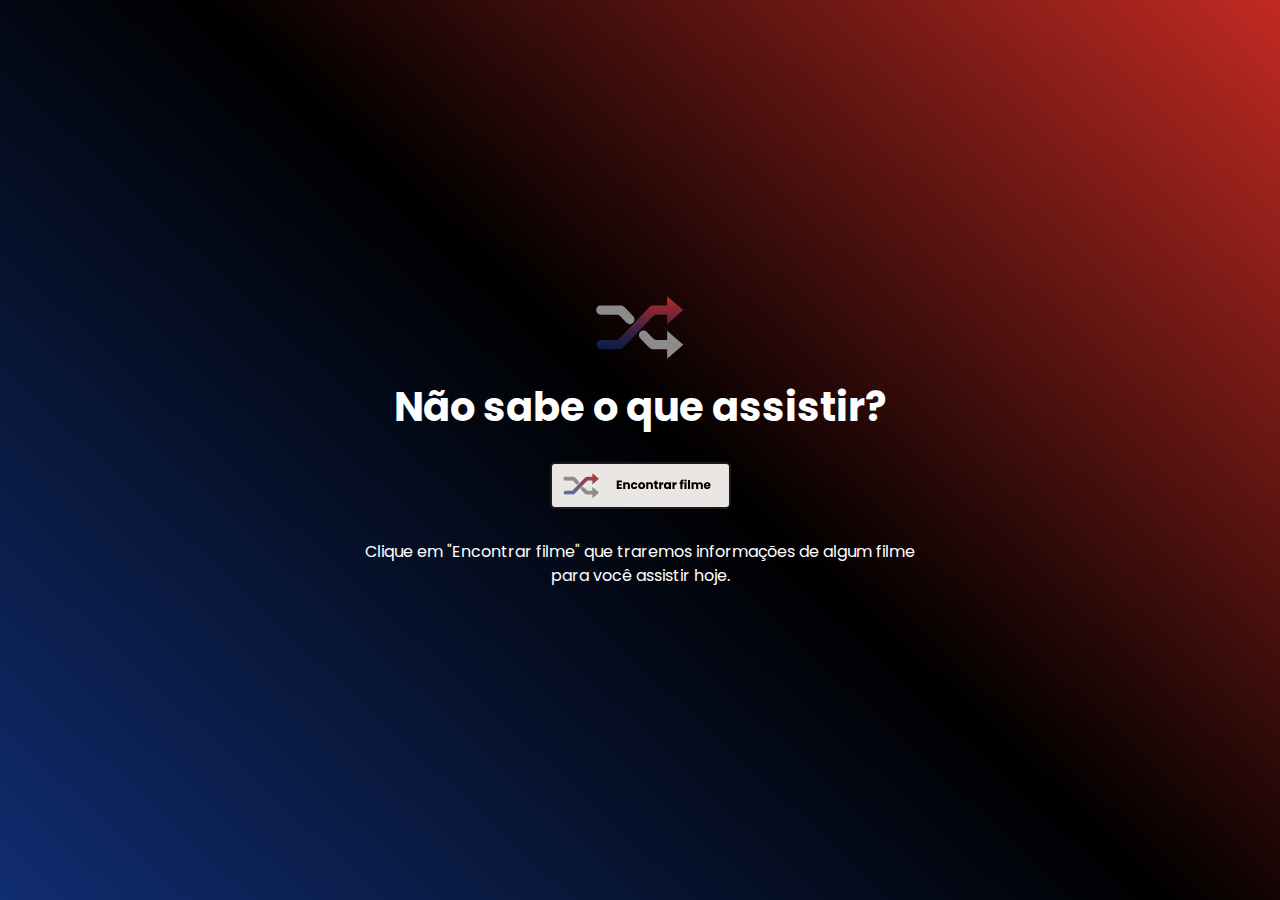
==== index.html @ 24e85698 "first commit" ====
<!DOCTYPE html>
<html lang="pt-BR">
    <head>
        <meta charset="UTF-8">
        <meta http-equiv="X-UA-Compatible" content="IE=edge">
        <meta name="viewport" content="width=device-width, initial-scale=1, shrink-to-fit=no">
        <link rel="stylesheet" href="./assets/css/bootstrap.min.css">
        <link rel="stylesheet" href="./assets/css/style.css">   
        <link rel="preconnect" href="https://fonts.googleapis.com">
        <link rel="preconnect" href="https://fonts.gstatic.com" crossorigin>
        <link href="https://fonts.googleapis.com/css2?family=Poppins:ital,wght@0,100;0,200;0,300;0,400;0,500;0,600;0,700;0,800;0,900;1,100;1,200;1,300;1,400;1,500;1,600;1,700;1,800;1,900&display=swap" rel="stylesheet"> 

        <title>Rocket Flix</title>
    </head>
    <body>
        <section id="home-rocketflix">
            <div class="container vh-100 d-flex flex-column justify-content-center align-items-center">
                <img class="logo mb-4" src="./assets/img/logo-rocketflix.svg" alt="logotipo rocketflix"/>
                <h1 class="title mb-4">Não sabe o que assistir?</h1>
                    <a href="./descubra-esse-filme.html">
                        <img class="btn mb-4" src="./assets/img/button-rocketflix.svg" alt="botão rocketflix"/>
                    </a>
                <p class="resume">Clique em "Encontrar filme" que traremos informações de algum filme para você assistir hoje.</p>

            </div>
        </section>
        <script src="./assets/js/jquery-3.3.1.slim.min.js"></script>
        <script src="./assets/js/bootstrap.min.js"></script>
        <script src="./assets/js/popper.min.js"></script>
        <script src="./assets/js/axios.min.js"></script>
    </body>
</html>
---- assets/css/style.css ----
* {
    font-family: 'Poppins', sans-serif;
}

body {
    position: relative;
}

html body #home-rocketflix,
html body #descubra-esse-filme {
    background: linear-gradient(43deg, #102d71 0%, #000000 52%, #c12a23 100%);
    display: block;
}

.title {
    color: #fff;
    font-weight: 700;
}

.resume {
    color: #fff;
    width: 50%;
    text-align: center;
}

.preloader {
    position: absolute;
    left: 0;
    right: 0;
    top: 0;
    bottom: 0;
    background: linear-gradient(43deg, #102d71 0%, #000000 52%, #c12a23 100%);
}

.preloader.active {
    display: flex;
}

.preloader:not(.active) {
    display: none!important;
}

.cover-movie {
    width: 100%;
    border: 2px solid #fff;
}

.title-movie {
    font-style: Bold;
    font-size: 35px;
    line-height: 30px;
    color: #fff;
}

.resume-movie {
    font-size: 16px;
    line-height: 24px;
    color: #fff;
}

.genres-area {
    gap: 12px;
}

.genres-area span{
    color: #fff;
    font-weight: 600;
    border: 1px solid #fff;
    padding: 5px 20px;
    border-radius: 20px;
    font-size: 12px;
}


.layout-movie {
    width: 100%;
}
.image-area {
    width: 25%;
}
.info-area {
    width: 75%;
}
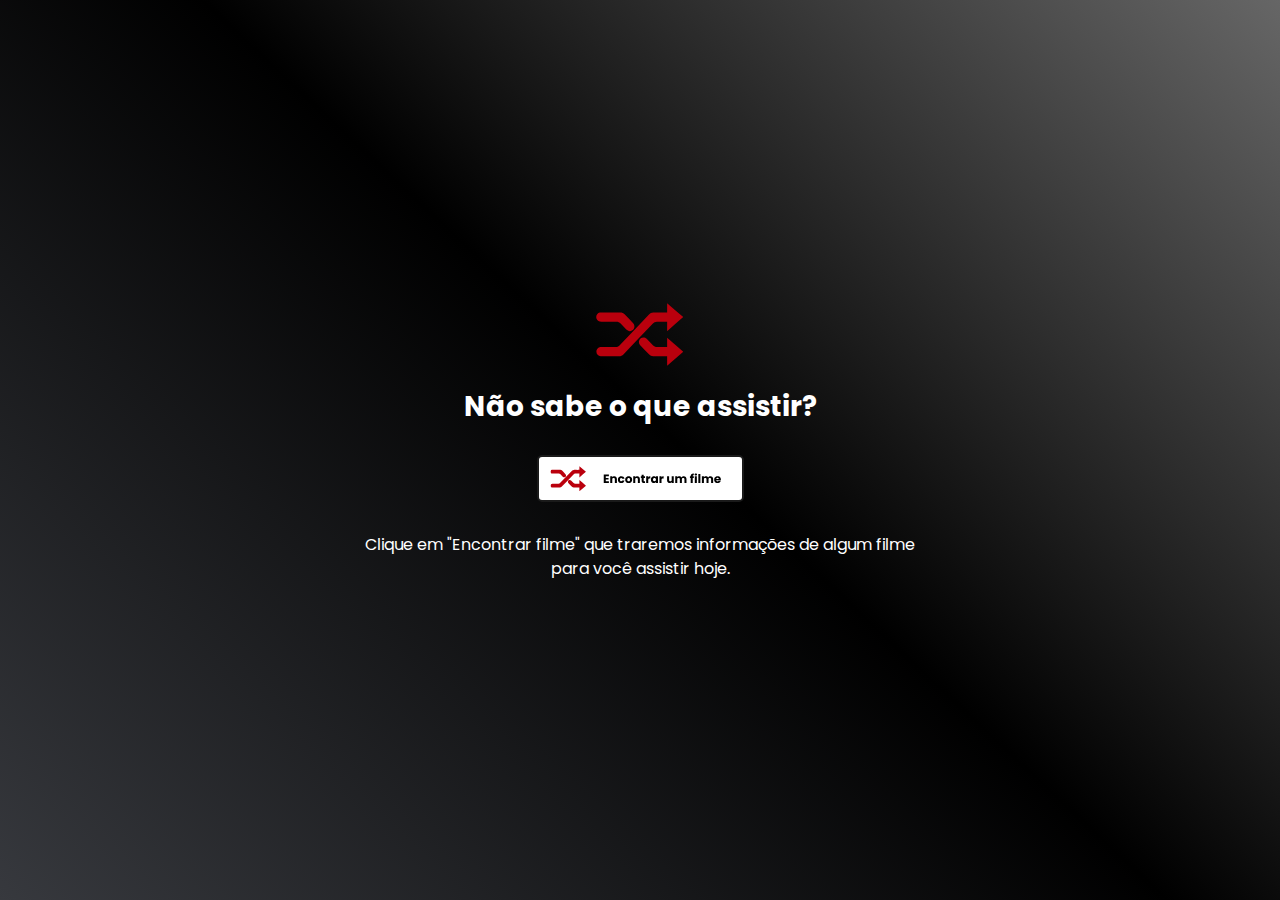
==== commit a50bef76: "responsivo, added nre features" ====
--- a/index.html
+++ b/index.html
@@ -4,21 +4,23 @@
         <meta charset="UTF-8">
         <meta http-equiv="X-UA-Compatible" content="IE=edge">
         <meta name="viewport" content="width=device-width, initial-scale=1, shrink-to-fit=no">
+        <link rel="icon" type="image/png" href="https://thetrinityweb.com.br/assets/img/root/favicon.webp">
         <link rel="stylesheet" href="./assets/css/bootstrap.min.css">
         <link rel="stylesheet" href="./assets/css/style.css">   
+        <link rel="stylesheet" href="./assets/css/responsive.css">   
         <link rel="preconnect" href="https://fonts.googleapis.com">
         <link rel="preconnect" href="https://fonts.gstatic.com" crossorigin>
         <link href="https://fonts.googleapis.com/css2?family=Poppins:ital,wght@0,100;0,200;0,300;0,400;0,500;0,600;0,700;0,800;0,900;1,100;1,200;1,300;1,400;1,500;1,600;1,700;1,800;1,900&display=swap" rel="stylesheet"> 
 
-        <title>Rocket Flix</title>
+        <title>TrinityFlix</title>
     </head>
     <body>
         <section id="home-rocketflix">
             <div class="container vh-100 d-flex flex-column justify-content-center align-items-center">
                 <img class="logo mb-4" src="./assets/img/logo-rocketflix.svg" alt="logotipo rocketflix"/>
-                <h1 class="title mb-4">Não sabe o que assistir?</h1>
+                <h3 class="title mb-4">Não sabe o que assistir?</h3>
                     <a href="./descubra-esse-filme.html">
-                        <img class="btn mb-4" src="./assets/img/button-rocketflix.svg" alt="botão rocketflix"/>
+                        <img class="btn mb-4" src="./assets/img/button-trinityflix.svg" alt="botão rocketflix"/>
                     </a>
                 <p class="resume">Clique em "Encontrar filme" que traremos informações de algum filme para você assistir hoje.</p>
 
--- a/assets/css/style.css
+++ b/assets/css/style.css
@@ -8,8 +8,13 @@
 
 html body #home-rocketflix,
 html body #descubra-esse-filme {
-    background: linear-gradient(43deg, #102d71 0%, #000000 52%, #c12a23 100%);
+    /* background: linear-gradient(43deg, #102d71 0%, #000000 52%, #c12a23 100%); */
+    background:linear-gradient(43deg, #37393e 0%, #000 52%, #666 100%);
     display: block;
+}
+
+#descubra-esse-filme .container{
+    min-height: 100vh;
 }
 
 .title {
@@ -29,7 +34,9 @@
     right: 0;
     top: 0;
     bottom: 0;
-    background: linear-gradient(43deg, #102d71 0%, #000000 52%, #c12a23 100%);
+    /* background: linear-gradient(43deg, #102d71 0%, #000000 52%, #c12a23 100%); */
+    background:linear-gradient(43deg, #37393e 0%, #000 52%, #666 100%);
+
 }
 
 .preloader.active {
@@ -56,6 +63,7 @@
     font-size: 16px;
     line-height: 24px;
     color: #fff;
+    text-align: justify;
 }
 
 .genres-area {
@@ -69,6 +77,13 @@
     padding: 5px 20px;
     border-radius: 20px;
     font-size: 12px;
+    transition: all 0.3s ease-in;
+}
+
+.genres-area span:hover{
+    color: #000;
+    background-color: #fff;
+    border: 1px solid #fff;
 }
 
 
@@ -80,4 +95,25 @@
 }
 .info-area {
     width: 75%;
+}
+
+.plataforms-avaible {
+    color: #fff;
+    font-weight: 600;
+}
+
+
+.providers-area {
+    gap: 10px;
+  }
+
+  .providers-area img {
+    width: 60px;
+    height: 60px;
+    border-radius: 12px;
+  }
+
+.release-date-mock {
+    color: #fff;
+    font-weight: 600;
 }--- a/assets/css/responsive.css
+++ b/assets/css/responsive.css
@@ -0,0 +1,61 @@
+@media only screen and (max-width:769px) {
+    /* Home */
+    .title {
+        text-align: center;
+    }
+    .resume {
+        width: 100%;
+    }
+
+    /* Descubra esse filme */
+
+    /* Layout Movie */
+    .layout-movie {
+        flex-direction: column!important;
+    }
+
+    .image-area {
+        width: 100%;
+        padding: 0!important;
+    }
+
+    .image-area img{
+        width: 250px;
+        margin: 0 auto;
+        margin-bottom: 25px;
+        display: block;
+    }
+
+    .info-area {
+        width: 100%;
+    }
+
+    .info-area h1.title-movie{
+        text-align: center;
+    }
+
+    .info-area p.resume-movie{
+        text-align: center;
+    }
+
+    .release-date-mock {
+        text-align: center;
+    }
+
+    .plataforms-avaible {
+        text-align: center;
+    }
+
+    .info-area .genres-area {
+        justify-content: center;
+        flex-wrap: wrap;
+    }
+
+    .providers-area {
+        justify-content: center;
+        flex-wrap: wrap;
+    }
+
+
+
+}